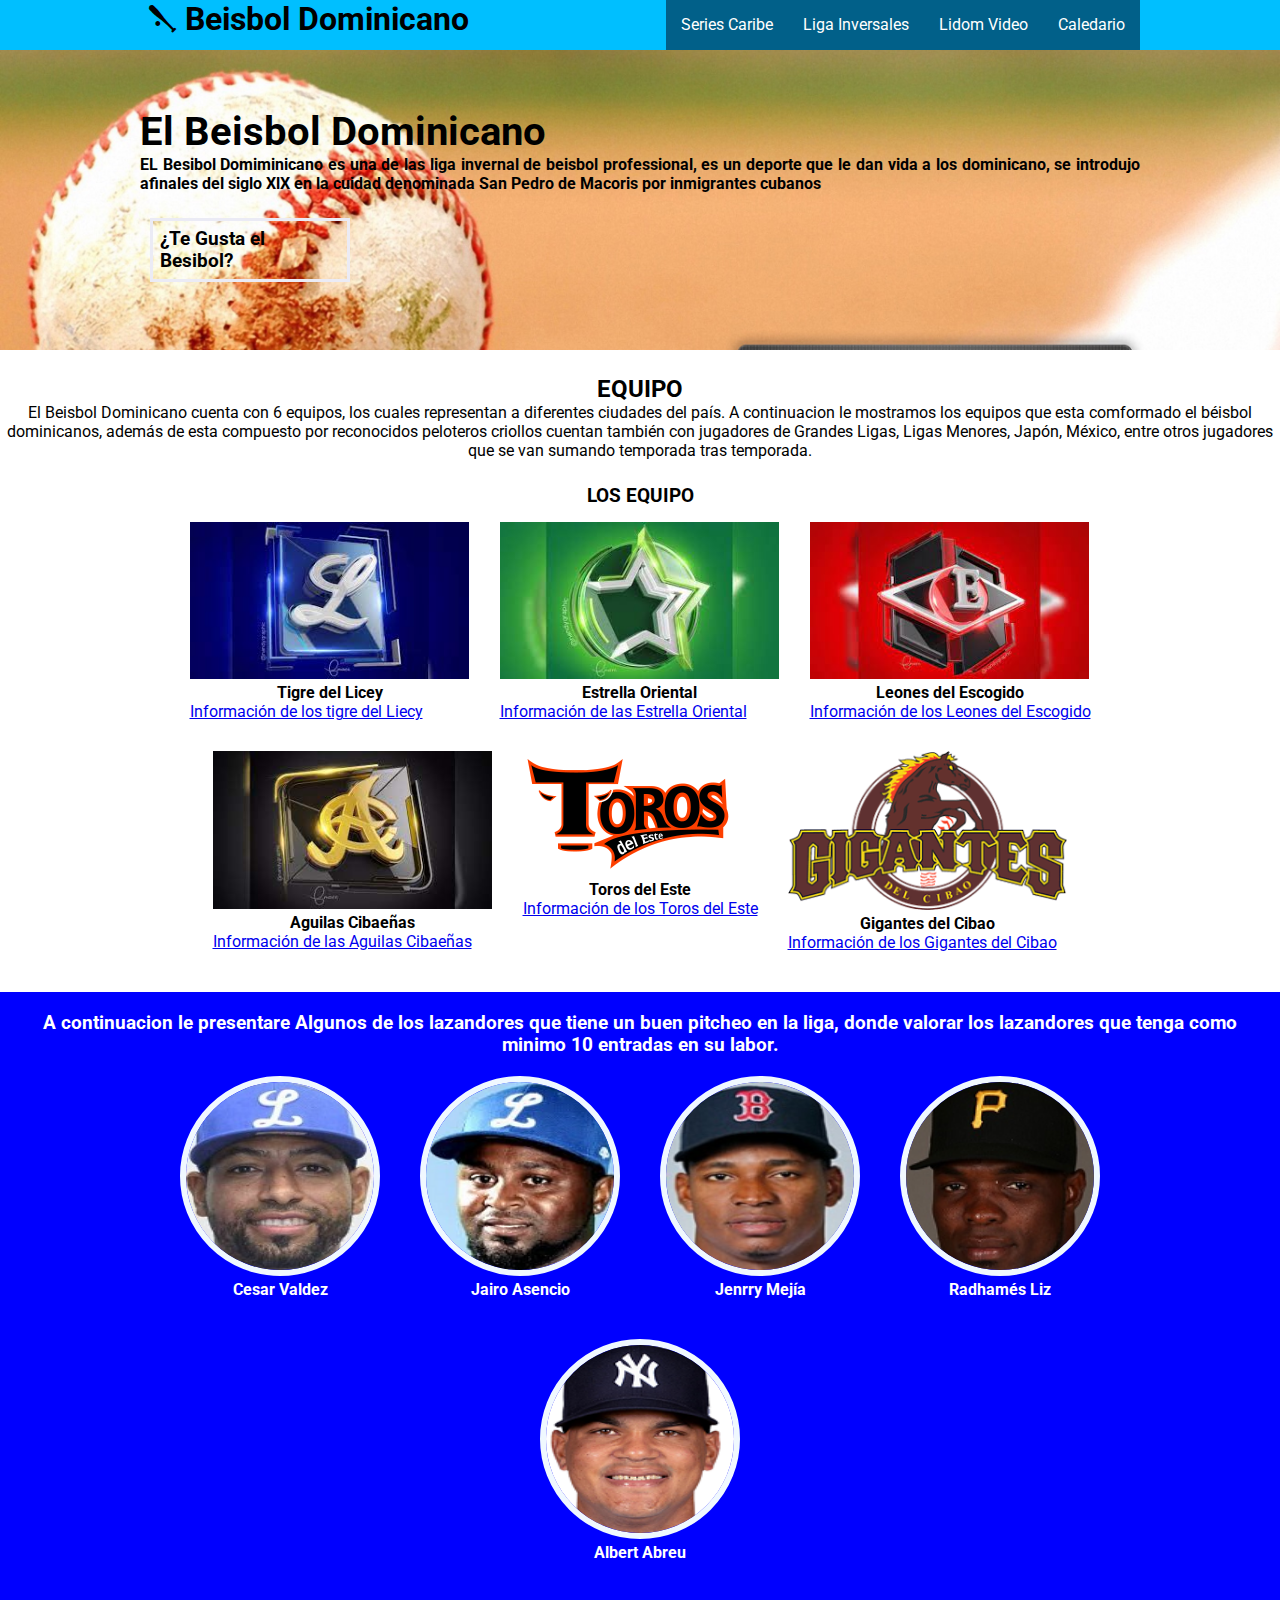
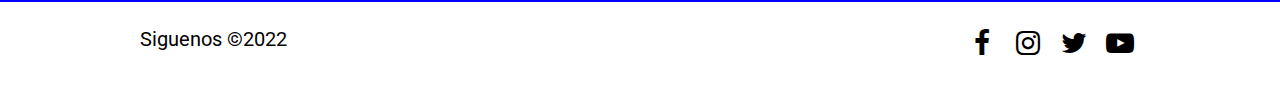
==== pureba.html @ 104293ab "Creado mi primer sitio web" ====
<!DOCTYPE html>
<html lang="en">
<head>
    <meta charset="UTF-8">
    <meta http-equiv="X-UA-Compatible" content="IE=edge">
    <meta name="viewport" content="width=device-width, initial-scale=1.0">
    <title>Beisbol Dominicano</title>
    <link rel="shortcut icon" href="imganes  beisbol/BADER.png" type="image/x-icon">
    <link rel="stylesheet" href="css/fontello.css">
    <link rel="stylesheet" href="css/pelota.css">
    <link rel="stylesheet" href="css/etilo.css">
    <link rel="stylesheet" href="css/menu.css">
    <link rel="stylesheet" href="css/fontello t.css">
    
</head>
<body>
    <header>
     <div class="contenedor">
     <h1  class="icon-baseball">Beisbol Dominicano</h1>
     <input type="checkbox" id="menu-bar">
     <label class="icon-menu-outline" for="menu-bar"></label>
     <nav class="menu">  
       <a href="">Series Caribe</a>
       <a href=""> Liga Inversales</a>
       <a href="">Lidom Video</a>
       <a href="">Caledario</a>  
    
    </nav>
     </div>


    </header>

    <main>
        <section id="banner" >
            <img src="imganes  beisbol/IMG_7706.jpg"> 
             <div class="contenedor" >
               <h2>El Beisbol Dominicano</h2>
          <H4> <p>EL Besibol Domiminicano es una de las liga invernal de beisbol professional, es un deporte que le dan vida a los dominicano, se introdujo  afinales del  siglo XlX en la cuidad denominada San Pedro de Macoris
                por inmigrantes cubanos</p> </H4>
               <h3> <a href="#">¿Te Gusta el Besibol?</a></h4>
            </div>
             </section>

             <SECTIOn id="Equipo">
                 <h2> EQUIPO</h2>   
                <p>
                    El Beisbol Dominicano cuenta con 6 equipos,
                     los cuales representan a diferentes ciudades del país.
                    A continuacion le mostramos los equipos que esta comformado el béisbol dominicanos, además de esta compuesto por reconocidos peloteros criollos cuentan
                    también con jugadores de Grandes Ligas, Ligas Menores, Japón, México, entre otros jugadores que se van sumando temporada tras temporada. </p>
                </SECTIOn>
             <section id="nuestroequipo">
                 <h3> LOS EQUIPO</h3> 
                 <div class="contenedor">
                 <article>
                     <img src="imganes  beisbol/images.jfif" alt="">
                     <h4>Tigre del Licey</h4>
                     <a href="https://www.licey.com/"> Información de los tigre del Liecy</a>
                 </article>
                 <article>
                     <img src="imganes  beisbol/descarga estrel.jfif" alt="">
                     <h4>Estrella Oriental</h4>
                     <a href="https://www.licey.com/"> Información de las Estrella Oriental</a>
                 </article>
                 <article>
                     <img src="imganes  beisbol/descarga esc.jfif" alt="">
                     <h4>Leones del Escogido</h4>
                     <a href="https://www.licey.com/"> Información de los Leones del Escogido</a>
                 </article>
                 <article>
                     <img src="imganes  beisbol/descarga a.jfif" alt="">
                     <h4>Aguilas Cibaeñas</h4>
                     <a href="https://www.licey.com/"> Información de las Aguilas Cibaeñas</a>
                 </article>
                 <article>
                     <img src="imganes  beisbol/logo_toros_del_este cg.png" alt="">
                     <h4>Toros del Este</h4>
                     <a href="https://www.licey.com/"> Información de los Toros del Este</a>
                 </article>
                 <article>
                     <img src="imganes  beisbol/descarga gig.png" alt="">
                     <h4>Gigantes del Cibao</h4>
                     <a href="https://www.licey.com/"> Información de los Gigantes del Cibao </a>
                 </article>
                 </div>
                   </section>

               <section id="info">
                   <h3>  A continuacion le presentare Algunos de los lazandores que tiene un buen pitcheo en la liga,
          donde valorar los lazandores que tenga como minimo 10 entradas en su labor.</h3>  
             <div class="contenedor">  
                 <div class="info-pet">
                     <img src="imganes  beisbol/cesa tigre.jpg" alt="">
                     <h4>Cesar Valdez</h4>
                 </div>
                 <div class="info-pet">
                     <img src="imganes  beisbol/jairo nuevo.png" alt="">
                     <h4>Jairo Asencio</h4>
                 </div>
                 <div class="info-pet">
                     <img src="imganes  beisbol/jenrry-mejia nu.jpg" alt="">
                     <h4>Jenrry Mejía</h4>
                 </div>
                 <div class="info-pet">
                     <img src="imganes  beisbol/radma nue.png" alt="">
                     <h4>Radhamés Liz </h4>
                 </div>
                 <div class="info-pet">
                     <img src="imganes  beisbol/albert abreu nev.png" alt="">
                     <h4>Albert Abreu</h4>
                 </div>

             </div>
              </section>

         </main>

         <Footer>
  <DIv class="contenedor">
       <p class="copy"> Siguenos &copy;2022</p>
       <div class="sociales">
         <a class="icon-facebook" href="#"></a>
         <a class="icon-instagram-1"href="https://www.instagram.com/besiboldominicanolidom/"></a>
         <a class="icon-twitter" href="https://twitter.com/BisbolDominica3"></a>
         <a class="icon-youtube-play"href="https://www.youtube.com/channel/UCuwGlOilATJ0DcpRwaSOkjA/featured"></a>
       </div>

  </DIv>

         </Footer>






</body>
</html>
---- css/fontello.css ----
@font-face {
  font-family: 'fontello';
  src: url('../font/fontello.eot?40589224');
  src: url('../font/fontello.eot?40589224#iefix') format('embedded-opentype'),
       url('../font/fontello.woff2?40589224') format('woff2'),
       url('../font/fontello.woff?40589224') format('woff'),
       url('../font/fontello.ttf?40589224') format('truetype'),
       url('../font/fontello.svg?40589224#fontello') format('svg');
  font-weight: normal;
  font-style: normal;
}
/* Chrome hack: SVG is rendered more smooth in Windozze. 100% magic, uncomment if you need it. */
/* Note, that will break hinting! In other OS-es font will be not as sharp as it could be */
/*
@media screen and (-webkit-min-device-pixel-ratio:0) {
  @font-face {
    font-family: 'fontello';
    src: url('../font/fontello.svg?40589224#fontello') format('svg');
  }
}
*/
[class^="icon-"]:before, [class*=" icon-"]:before {
  font-family: "fontello";
  font-style: normal;
  font-weight: normal;
  speak: never;

  display: inline-block;
  text-decoration: inherit;
  width: 1em;
  margin-right: .2em;
  text-align: center;
  /* opacity: .8; */

  /* For safety - reset parent styles, that can break glyph codes*/
  font-variant: normal;
  text-transform: none;

  /* fix buttons height, for twitter bootstrap */
  line-height: 1em;

  /* Animation center compensation - margins should be symmetric */
  /* remove if not needed */
  margin-left: .2em;

  /* you can be more comfortable with increased icons size */
  /* font-size: 120%; */

  /* Font smoothing. That was taken from TWBS */
  -webkit-font-smoothing: antialiased;
  -moz-osx-font-smoothing: grayscale;

  /* Uncomment for 3D effect */
  /* text-shadow: 1px 1px 1px rgba(127, 127, 127, 0.3); */
}

.icon-twitter:before { content: '\f099'; } /* '' */
.icon-facebook:before { content: '\f09a'; } /* '' */
.icon-youtube-play:before { content: '\f16a'; } /* '' */
.icon-instagram-1:before { content: '\f16d'; } /* '' */
---- css/etilo.css ----
@import url('https://fonts.googleapis.com/css2?family=Roboto&display=swap');
@import url(menu.css);
@import url(banner.css);
@import url(equipo.css);
@import url(info.css);
@import url(fontello.css);

*  {
    margin: 0;
    padding: 0;
    box-sizing: border-box;

}

body{
    font-family: 'Roboto', sans-serif;
}

header{
   width: 100%;
   height: 50px;
   background: deepskyblue;
   color: black;

  position: fixed;
  top: 0;
  left: 0;
 z-index: 100;
 
}

.contenedor {
  width: 98%;
  margin: auto;


}

h1{
  float: left;
}
 
header .contenedor{
 display: table;

}
section{
    width: 100%;
    margin-bottom: 25px;
}

#Equipo{
text-align: center;

}

footer .contenedor{
display: flex;
flex-wrap: wrap;
justify-content: center;
padding-bottom: 25px;


}

.copy{
 font-size: 20px;

}

.sociales{
width: 100%;
text-align: center;
font-size: 28px;

}

.sociales a{
color: black;
text-decoration: none;
}


@media (min-width:768px){
   .sociales{
     width: auto;
   }
  footer .contenedor{
    justify-content: space-between;
  }

}

@media (min-width:1024px){
    .contenedor{
      width: 1000px;
    }
   

}
---- css/menu.css ----
#menu-bar{
    display: none;

}

header label {
  float: right;
  font-size: 28px;
  margin: 6px  0;
  cursor: pointer;
  
}

.menu{
 position: absolute;
 top: 50px;
 left: 0;
 width: 100%;
 height: 100vh;
 background: rgba(1, 85, 124, 0.9);
 transition: all 0.5s;
 transform: translateX(-100%);
}

.menu a {
 display: block;
 color: rgb(255, 255, 255);
 height: 50px;
 text-decoration: none;
 padding: 15px;
 border-bottom: 1px solid rgba(0, 0, 0, 0.6);

}

.menu a:hover{
    background: rgba(2, 0, 0, 0.7);

} 


#menu-bar:checked ~ .menu {
    transform: translateX(0%);
}



@media (min-width:1024px) {
    .menu{
        position: static;
        width: auto;
        height: auto;
        transform: translateX(0%);
        float: right;
        display: flex;
 
   }

   .menu a{
       border: none;
   }

  header label{
      display:none ;

  }

}
---- css/fontello t.css ----
@font-face {
  font-family: 'fontello';
  src: url('../font/fontello.eot?10370369');
  src: url('../font/fontello.eot?10370369#iefix') format('embedded-opentype'),
       url('../font/fontello.woff2?10370369') format('woff2'),
       url('../font/fontello.woff?10370369') format('woff'),
       url('../font/fontello.ttf?10370369') format('truetype'),
       url('../font/fontello.svg?10370369#fontello') format('svg');
  font-weight: normal;
  font-style: normal;
}
/* Chrome hack: SVG is rendered more smooth in Windozze. 100% magic, uncomment if you need it. */
/* Note, that will break hinting! In other OS-es font will be not as sharp as it could be */
/*
@media screen and (-webkit-min-device-pixel-ratio:0) {
  @font-face {
    font-family: 'fontello';
    src: url('../font/fontello.svg?10370369#fontello') format('svg');
  }
}
*/
[class^="icon-"]:before, [class*=" icon-"]:before {
  font-family: "fontello";
  font-style: normal;
  font-weight: normal;
  speak: never;

  display: inline-block;
  text-decoration: inherit;
  width: 1em;
  margin-right: .2em;
  text-align: center;
  /* opacity: .8; */

  /* For safety - reset parent styles, that can break glyph codes*/
  font-variant: normal;
  text-transform: none;

  /* fix buttons height, for twitter bootstrap */
  line-height: 1em;

  /* Animation center compensation - margins should be symmetric */
  /* remove if not needed */
  margin-left: .2em;

  /* you can be more comfortable with increased icons size */
  /* font-size: 120%; */

  /* Font smoothing. That was taken from TWBS */
  -webkit-font-smoothing: antialiased;
  -moz-osx-font-smoothing: grayscale;

  /* Uncomment for 3D effect */
  /* text-shadow: 1px 1px 1px rgba(127, 127, 127, 0.3); */
}

.icon-menu-outline:before { content: '\e800'; } /* '' */
.icon-baseball:before { content: '\e806'; } /* '' */
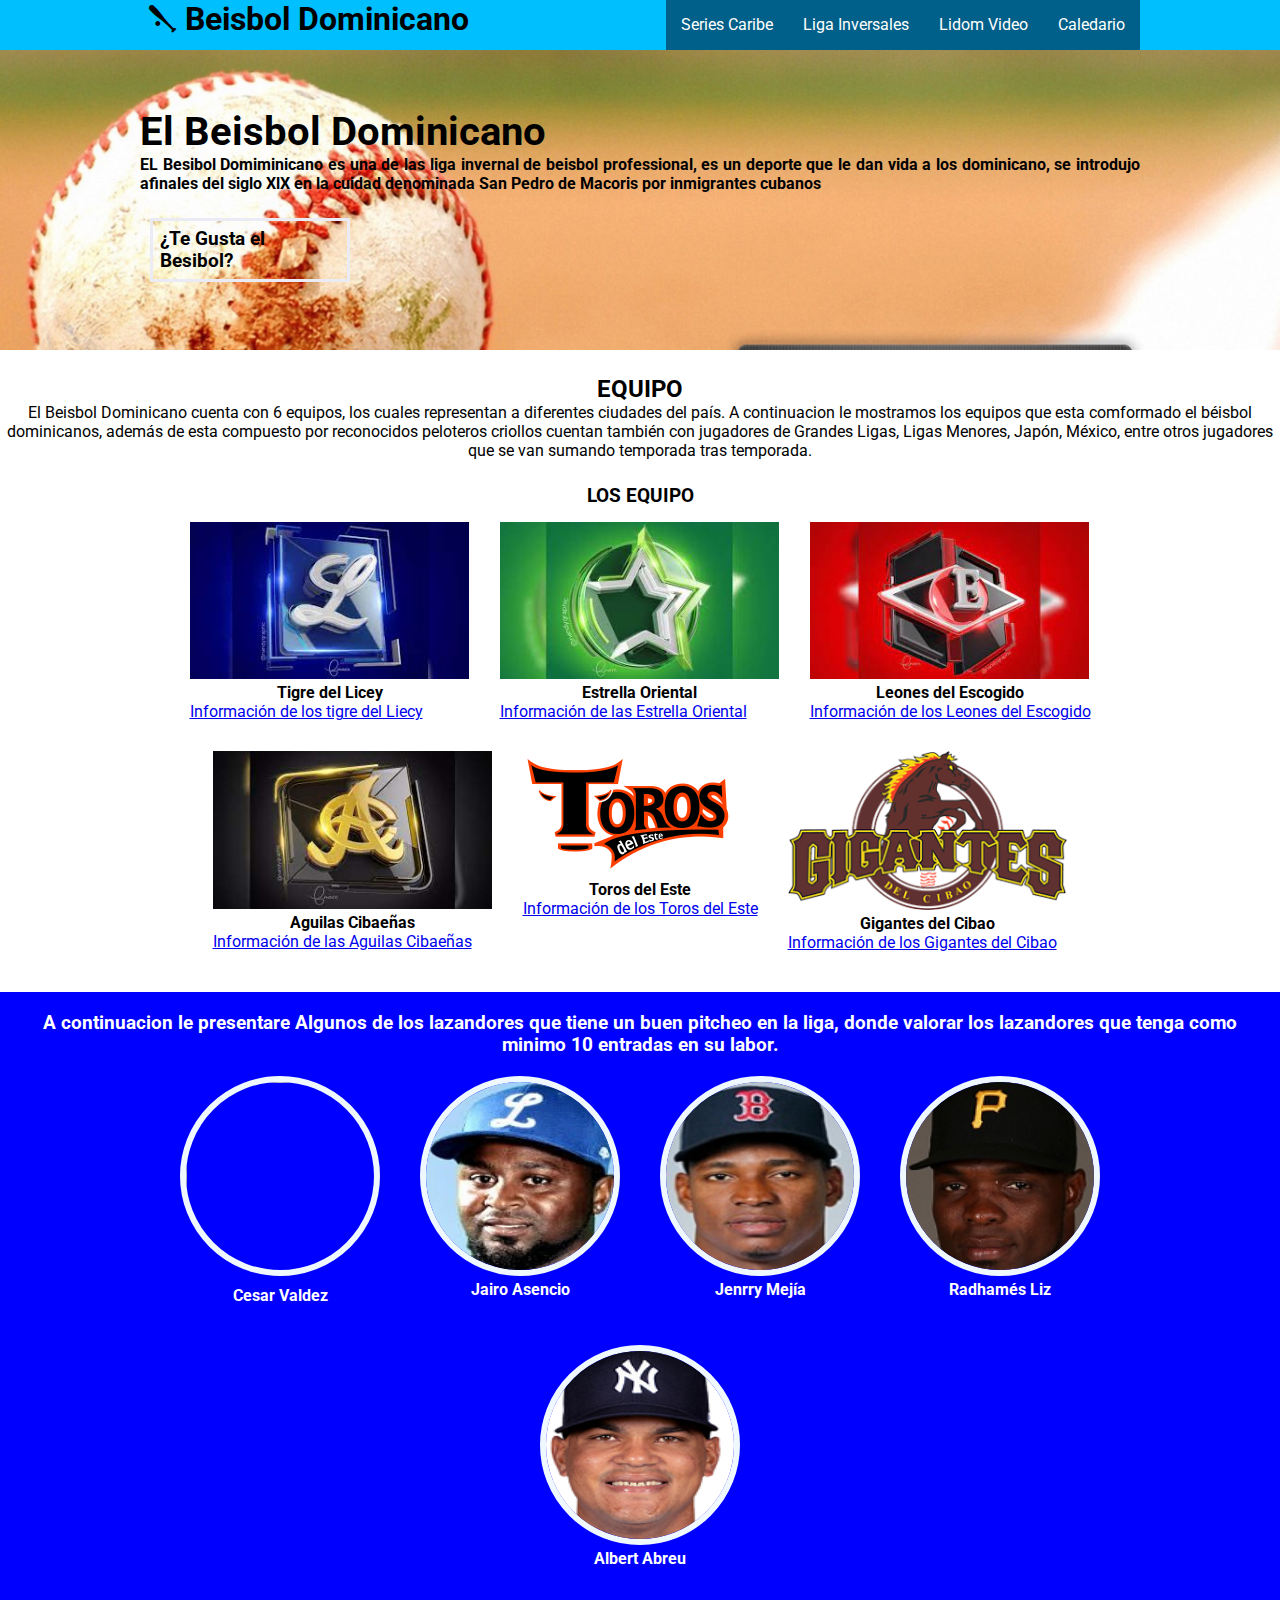
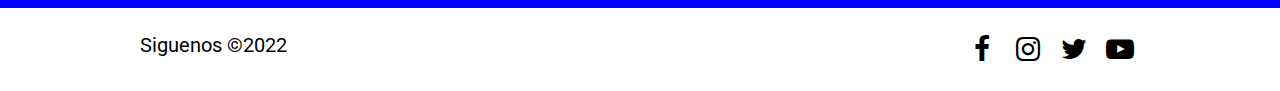
==== commit 3fc15fd3: "CAMIBIO A MI SITIO WEB" ====
--- a/pureba.html
+++ b/pureba.html
@@ -7,7 +7,9 @@
     <title>Beisbol Dominicano</title>
     <link rel="shortcut icon" href="imganes  beisbol/BADER.png" type="image/x-icon">
     <link rel="stylesheet" href="css/fontello.css">
-    <link rel="stylesheet" href="css/pelota.css">
+    <link rel="stylesheet" href="css/banner.css">
+    <link rel="stylesheet" href="css/info.css">
+    <link rel="stylesheet" href="css/equipo.css">
     <link rel="stylesheet" href="css/etilo.css">
     <link rel="stylesheet" href="css/menu.css">
     <link rel="stylesheet" href="css/fontello t.css">
@@ -91,7 +93,7 @@
           donde valorar los lazandores que tenga como minimo 10 entradas en su labor.</h3>  
              <div class="contenedor">  
                  <div class="info-pet">
-                     <img src="imganes  beisbol/cesa tigre.jpg" alt="">
+                     <img src="imganes  beisbol/ce" alt="">
                      <h4>Cesar Valdez</h4>
                  </div>
                  <div class="info-pet">
--- a/css/banner.css
+++ b/css/banner.css
@@ -0,0 +1,81 @@
+#banner{
+    margin-top: 50px;
+    position: relative;
+
+}
+
+#banner img{
+    width: 100%;
+    height: 100%;
+
+}
+
+
+#banner .contenedor{
+  position: absolute;
+  text-align: left;
+  top: 50%;
+  left: 50%;
+  transform: translateX(-50%) translateY(-50%)  ;
+  color: rgb(0, 0, 0);
+  
+}
+
+#banner h4{
+text-align: justify;
+
+
+}
+#banner h2 {
+    font-size: 40px;
+}
+
+#banner a {
+ display: block;
+ width: 200px;
+ color: rgb(0, 0, 0);
+ text-decoration: none;
+ padding: 7px;
+ margin: 10px;
+ border: 3px solid rgb(235, 235, 245)
+
+
+}
+
+#banner a:HOVER {
+  background: rgba(113, 219, 27, 0.952) 
+
+}
+
+@media (min-width:480px){
+   #banner h2 {
+     font-size: 40px;
+
+   }
+
+    #banner a {
+      margin-top: 25px;
+    }
+}
+
+@media (min-width:768px){
+  #banner {
+    height: 300px;
+    overflow: hidden;
+  }
+
+  #banner img{
+    height: auto;
+    margin-top: -100px;
+  
+  }
+
+}
+
+@media (min-width:1024px){
+  #banner img{
+    margin-top: -200px;
+  
+  }
+
+}--- a/css/info.css
+++ b/css/info.css
@@ -0,0 +1,37 @@
+#info{
+    background: blue;
+    color: white;
+    text-align: center;
+    padding: 20px;
+}
+
+#info .contenedor {
+    display: flex;
+    flex-wrap: wrap;
+    justify-content: center;
+}
+
+
+.info-pet{
+    margin: 20px;
+
+}
+
+.info-pet img {
+ width: 200px;
+ height: 200px;
+ border-radius: 50%;
+ border: 6px solid aliceblue;
+}
+
+@media (min-width:408px){
+    .info-pet{
+        width: 40%;
+    }
+}
+
+@media (min-width:1024px){
+    .info-pet{
+        width: auto;
+    }
+}--- a/css/equipo.css
+++ b/css/equipo.css
@@ -0,0 +1,24 @@
+#nuestroequipo h3, h4 {
+    text-align: center;
+}
+
+
+
+#nuestroequipo .contenedor{
+    display: flex;
+    justify-content: center;
+  flex-wrap: wrap;
+
+}
+
+#nuestroequipo article{
+  margin: 15px;
+
+}
+
+#nuestroequipo img{
+ width: 100% 0;
+ max-width: 280px;
+
+}
+
